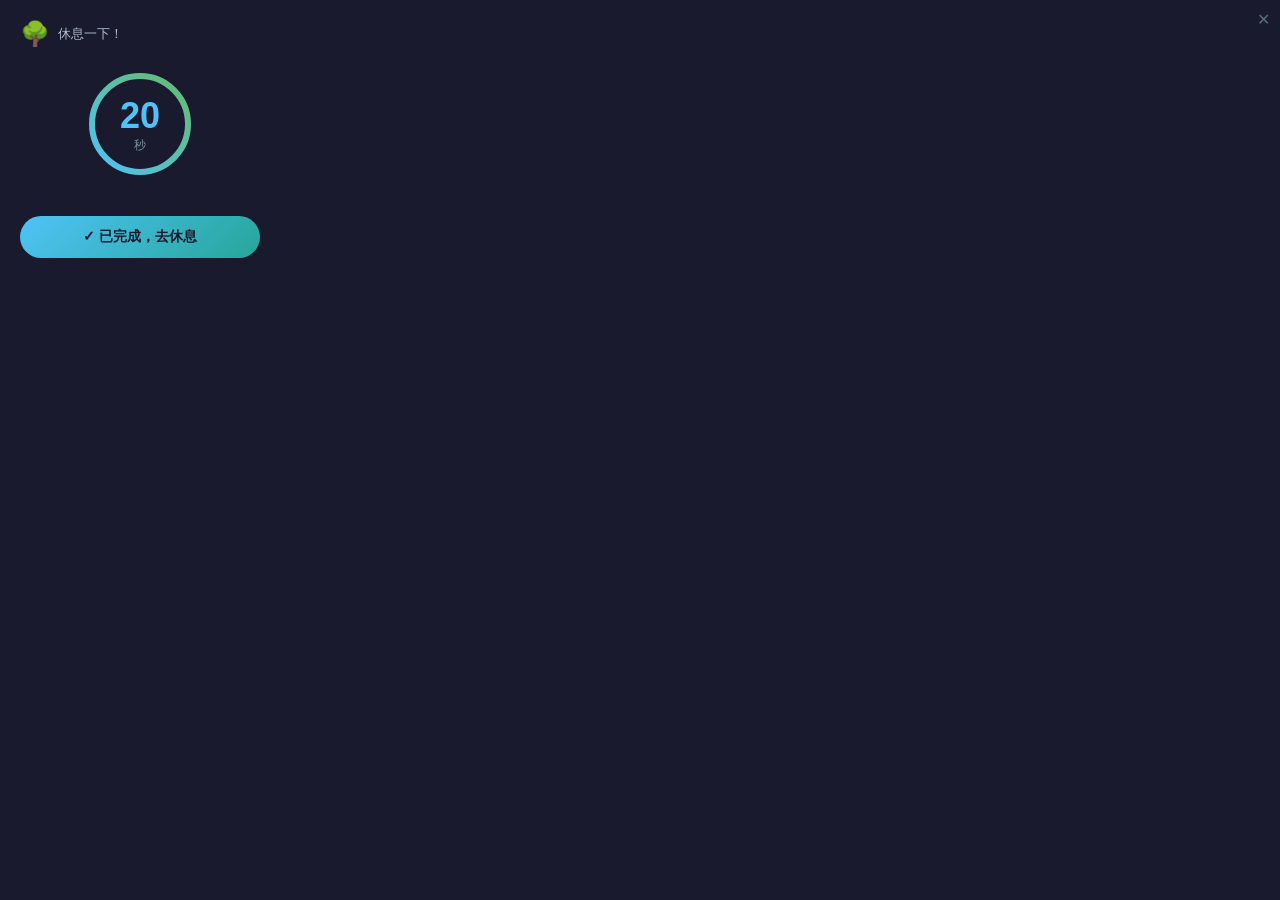
==== extension/overlay.html @ 0baa1a42 "feat: 使用独立悬浮窗替代 content script 弹窗 v1.4.0 - 新增 overlay.html + overlay.js 独立窗口 - background.js 使用 chro" ====
<!DOCTYPE html>
<html>
<head>
  <meta charset="UTF-8">
  <title>20-20-20 Eye Break</title>
  <style>
    * { margin: 0; padding: 0; box-sizing: border-box; }
    body {
      font-family: -apple-system, BlinkMacSystemFont, 'Segoe UI', Roboto, sans-serif;
      background: #1a1a2e;
      color: #eee;
      width: 280px;
      padding: 20px;
    }
    .tip { display: flex; align-items: center; gap: 8px; margin-bottom: 16px; }
    .tip-emoji { font-size: 24px; animation: bounce 2s infinite; }
    .tip-text { font-size: 13px; color: #b0bec5; }
    @keyframes bounce { 0%,100%{transform:translateY(0)} 50%{transform:translateY(-3px)} }

    .ring-wrap { position: relative; width: 120px; height: 120px; margin: 0 auto 16px; }
    .ring { width: 120px; height: 120px; transform: rotate(-90deg); }
    .ring-bg { fill: none; stroke: #2a2a4a; stroke-width: 6; }
    .ring-fg { fill: none; stroke: url(#grad); stroke-width: 6; stroke-linecap: round; transition: stroke-dashoffset 1s linear; }
    .ring-content { position: absolute; top: 50%; left: 50%; transform: translate(-50%,-50%); text-align: center; }
    .time { font-size: 36px; font-weight: 700; color: #4fc3f7; }
    .unit { font-size: 12px; color: #78909c; }

    .breathe { display: none; position: absolute; top: 50%; left: 50%; transform: translate(-50%,-50%); text-align: center; }
    .breathe-ring { width: 60px; height: 60px; border: 3px solid rgba(79,195,247,0.3); border-radius: 50%; animation: breathe 2s infinite; }
    .breathe-text { font-size: 11px; color: #4fc3f7; margin-top: 4px; }
    @keyframes breathe { 0%,100%{transform:scale(0.8);opacity:0.4} 50%{transform:scale(1.3);opacity:0.8} }

    .btn {
      width: 100%; padding: 12px; background: linear-gradient(135deg,#4fc3f7,#26a69a);
      border: none; border-radius: 24px; color: #1a1a2e; font-size: 14px; font-weight: 600;
      cursor: pointer; margin-top: 16px;
    }
    .btn:hover { transform: scale(1.05); }
    .close { position: absolute; top: 10px; right: 10px; background: none; border: none; color: #546e7a; cursor: pointer; font-size: 16px; }
  </style>
</head>
<body>
  <button class="close" id="close">✕</button>
  <div class="tip">
    <span class="tip-emoji" id="emoji">🌳</span>
    <span class="tip-text" id="tipText">休息一下！</span>
  </div>

  <div class="ring-wrap">
    <svg class="ring" viewBox="0 0 120 120">
      <defs>
        <linearGradient id="grad" x1="0%" y1="0%" x2="100%" y2="100%">
          <stop offset="0%" stop-color="#4fc3f7"/>
          <stop offset="100%" stop-color="#66bb6a"/>
        </linearGradient>
      </defs>
      <circle class="ring-bg" cx="60" cy="60" r="48"/>
      <circle class="ring-fg" id="ringFg" cx="60" cy="60" r="48"/>
    </svg>
    <div class="ring-content">
      <div class="time" id="time">20</div>
      <div class="unit">秒</div>
    </div>
    <div class="breathe" id="breathe">
      <div class="breathe-ring"></div>
      <div class="breathe-text">深呼吸</div>
    </div>
  </div>

  <button class="btn" id="done">✓ 已完成，去休息</button>

  <script src="overlay.js"></script>
</body>
</html>
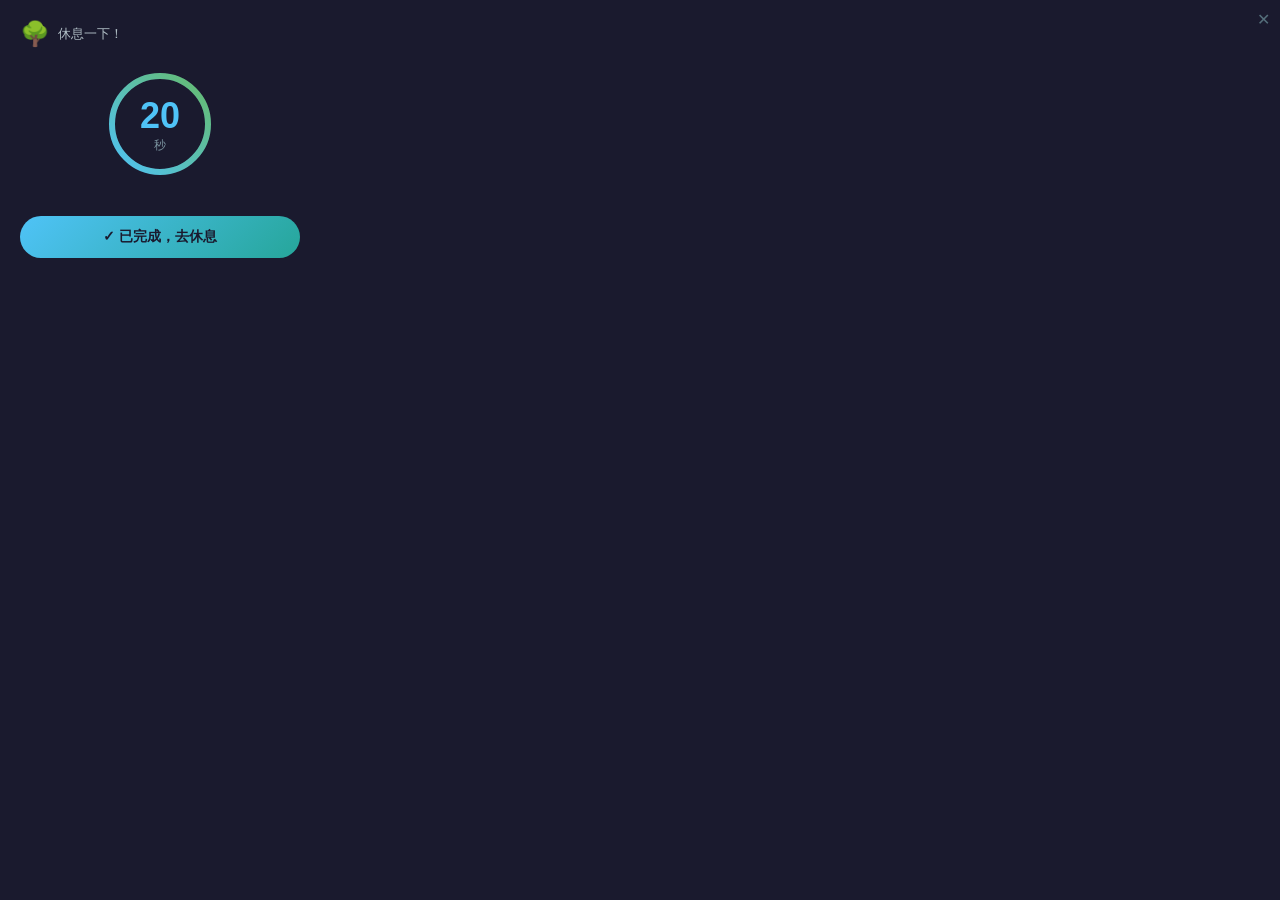
==== commit 316f3610: "fix: 修复悬浮窗尺寸和位置（右上角小弹窗）v1.4.2 - 窗口大小调整为 340x420px - 自动定位到屏幕右上角 - overlay.html CSS 优化宽度适配 - focused: " ====
--- a/extension/overlay.html
+++ b/extension/overlay.html
@@ -9,7 +9,8 @@
       font-family: -apple-system, BlinkMacSystemFont, 'Segoe UI', Roboto, sans-serif;
       background: #1a1a2e;
       color: #eee;
-      width: 280px;
+      max-width: 320px;
+      width: 100%;
       padding: 20px;
     }
     .tip { display: flex; align-items: center; gap: 8px; margin-bottom: 16px; }
